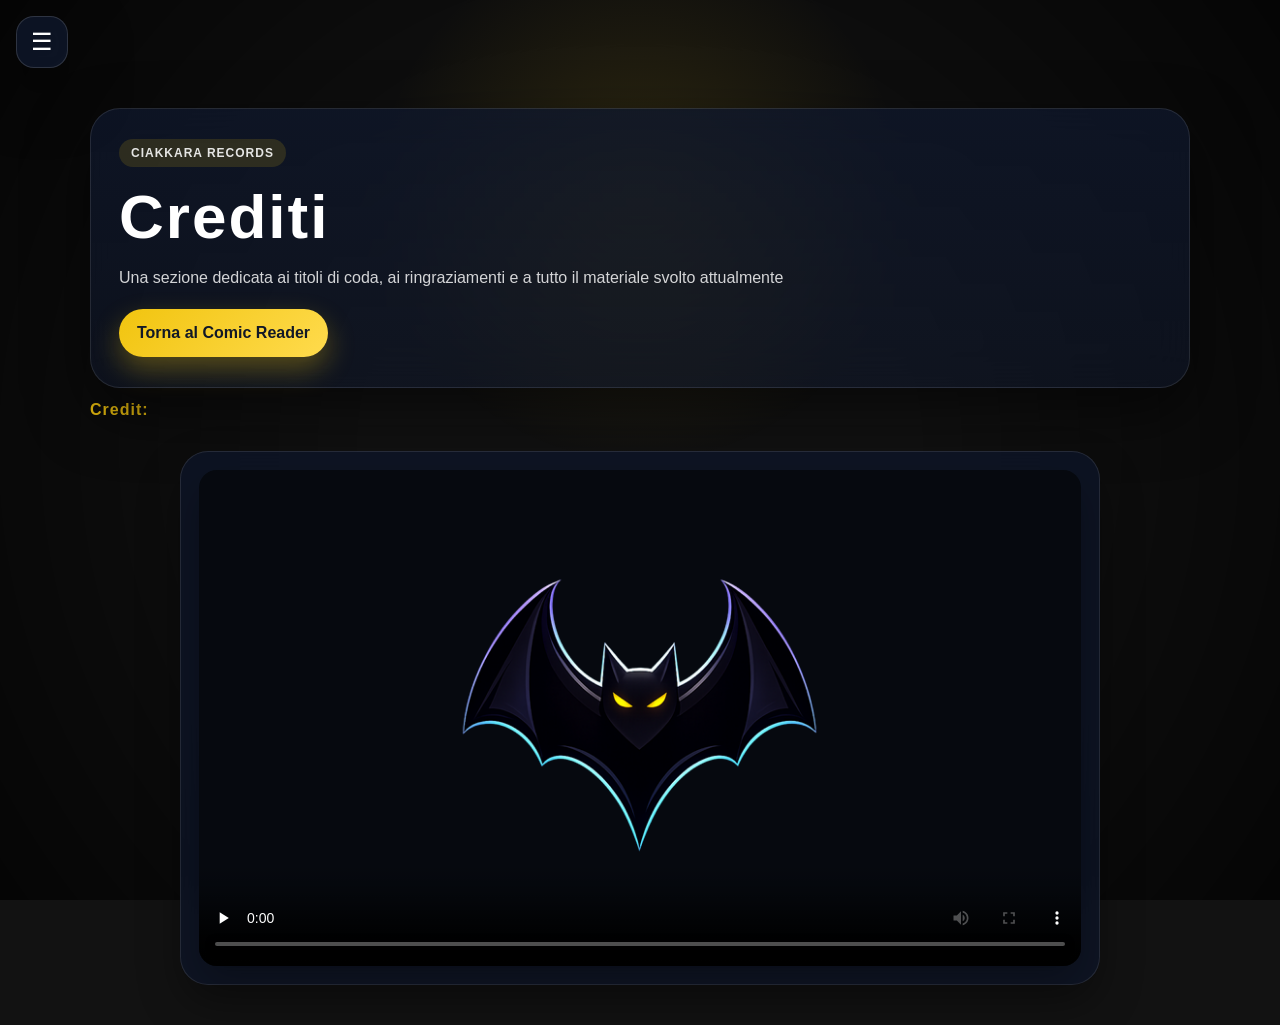
==== crediti.html @ e2aae5f2 "Menu included" ====
﻿<!DOCTYPE html>
<html lang="it">
<head>
  <meta charset="utf-8" />
  <meta name="viewport" content="width=device-width,initial-scale=1" />
  <meta
    http-equiv="Content-Security-Policy"
    content="default-src 'self'; script-src 'self'; style-src 'self' 'unsafe-inline'; img-src 'self' data: blob:; media-src 'self' blob:; connect-src 'self'; font-src 'self' data:; object-src 'none'; base-uri 'self'; form-action 'self'; frame-ancestors 'none'; worker-src 'self'; manifest-src 'self'"
  />
  <title>Crediti | Batman Comic Reader</title>
  <meta name="theme-color" content="#000000" />
  <meta name="mobile-web-app-capable" content="yes" />
  <meta name="apple-mobile-web-app-status-bar-style" content="black-translucent" />
  <meta name="apple-mobile-web-app-title" content="Comic Reader" />
  <link rel="manifest" href="./manifest.json?v=7" />
  <link rel="icon" href="./icons/icon-192.png?v=7" type="image/png" />
  <link rel="apple-touch-icon" href="./icons/icon-192.png?v=7" />
  <link rel="stylesheet" href="./app.css?v=7" />
</head>
<body class="credits-page">
  <video id="bg-video" autoplay muted loop playsinline preload="metadata">
    <source src="gotham.mp4" type="video/mp4" />
  </video>

  <button
    id="hamburger-toggle"
    class="hamburger-toggle"
    type="button"
    aria-label="Apri menu principale"
    aria-controls="site-drawer"
    aria-expanded="false"
  >
    <span aria-hidden="true">&#9776;</span>
  </button>

  <div id="site-drawer-overlay" class="site-drawer-overlay" hidden></div>

  <aside
    id="site-drawer"
    class="site-drawer"
    aria-label="Menu principale"
    aria-hidden="true"
    inert
  >
    <nav class="site-drawer-nav" aria-label="Link principali">
      <a href="./index.html" class="site-drawer-link">Home</a>
      <a href="./storie.html" class="site-drawer-link">Storie</a>
      <a href="./personaggi.html" class="site-drawer-link">Personaggi</a>
      <a href="./crediti.html" class="site-drawer-link" aria-current="page">Crediti</a>
    </nav>
  </aside>

  <header class="credits-shell">
    <section class="credits-hero">
      <span class="stories-badge">Ciakkara Records</span>
      <h1 class="credits-title">Crediti</h1>
      <p class="credits-intro">
        Una sezione dedicata ai titoli di coda, ai ringraziamenti e a tutto il materiale svolto attualmente
      </p>
      <div class="stories-actions">
        <a class="credits-back-link" href="./index.html">Torna al Comic Reader</a>
      </div>
    </section>
  </header>

  <main class="credits-shell" role="main">
    <section class="credits-video-section" aria-labelledby="credits-video-title">
      <h2 id="credits-video-title" class="title-sub">Credit:</h2>

      <div class="credits-video-wrapper">
        <video class="credits-video" controls preload="none" poster="./assets/credits-poster.png">
          <source src="./videos/crediti.mp4" type="video/mp4" />
          Il tuo browser non supporta il video HTML5.
        </video>
      </div>
    </section>

  </main>

  <script src="./site-menu.js?v=7" defer></script>
</body>
</html>
---- app.css ----
﻿:root{
  --bg:#121212;
  --panel:rgba(255,255,255,0.08);
  --panel-strong:rgba(15,23,42,0.9);
  --stroke:rgba(255,255,255,0.14);
  --gold:#f1c40f;
  --gold-soft:#ffdb4d;
  --text:#ffffff;
  --muted:rgba(255,255,255,0.72);
  --shadow:0 24px 60px rgba(0,0,0,0.55);
}

html{
  height:100%;
  overscroll-behavior:none;
}

*{
  box-sizing:border-box;
}

body{
  background:var(--bg);
  color:var(--text);
  font-family:"Segoe UI",Tahoma,Verdana,sans-serif;
  margin:0;
  min-height:100vh;
  min-height:100dvh;
  display:flex;
  flex-direction:column;
  align-items:center;
  padding:28px 20px 40px;
  overflow-x:hidden;
  overscroll-behavior:none;
}

body.hamburger-open{
  overflow:hidden;
}

#bg-video{
  position:fixed;
  inset:0;
  width:100%;
  height:100%;
  object-fit:cover;
  z-index:-3;
  filter:brightness(0.22) blur(4px) contrast(1.12);
  transform:scale(1.05);
}

body::before{
  content:"";
  position:fixed;
  inset:0;
  z-index:-2;
  background:
    radial-gradient(circle at 50% 22%, rgba(241,196,15,0.14), transparent 28%),
    radial-gradient(circle at center, transparent 36%, rgba(0,0,0,0.7) 100%);
  pointer-events:none;
}

.menu{
  position:fixed;
  top:20px;
  left:86px;
  display:flex;
  gap:10px;
  padding:8px 12px;
  background:rgba(15,23,42,0.84);
  backdrop-filter:blur(20px);
  border:1px solid var(--stroke);
  border-radius:30px;
  box-shadow:var(--shadow);
  z-index:2000;
  transition:transform .35s ease, opacity .35s ease, visibility .35s ease;
}

.season-menu-close{
  width:40px;
  height:40px;
  display:inline-flex;
  align-items:center;
  justify-content:center;
  border:none;
  border-radius:14px;
  background:rgba(255,255,255,0.08);
  color:var(--text);
  font-size:24px;
  line-height:1;
  cursor:pointer;
  transition:transform .18s ease, background .18s ease;
}

.season-menu-close:hover,
.season-menu-close:focus-visible{
  transform:translateY(-2px);
  background:rgba(255,255,255,0.16);
  outline:none;
}

.menu.hidden,
.menu.is-compact-hidden{
  opacity:0;
  visibility:hidden;
  transform:translateY(-16px);
  pointer-events:none;
}

.hamburger-toggle{
  position:fixed;
  top:16px;
  left:16px;
  width:52px;
  height:52px;
  display:inline-flex;
  align-items:center;
  justify-content:center;
  border:none;
  border-radius:18px;
  background:rgba(15,23,42,0.84);
  color:var(--text);
  backdrop-filter:blur(20px);
  border:1px solid var(--stroke);
  box-shadow:var(--shadow);
  cursor:pointer;
  z-index:2200;
  transition:transform .22s ease, background .22s ease;
}

.hamburger-toggle span{
  font-size:24px;
  line-height:1;
}

.hamburger-toggle:hover,
.hamburger-toggle:focus-visible{
  transform:translateY(-2px);
  background:rgba(20,30,48,0.94);
  outline:none;
}

.site-drawer-overlay{
  position:fixed;
  inset:0;
  z-index:2140;
  background:rgba(2,6,18,0.6);
  backdrop-filter:blur(4px);
}

.site-drawer-overlay[hidden]{
  display:none;
}

.site-drawer{
  position:fixed;
  top:0;
  left:0;
  bottom:0;
  width:min(82vw, 320px);
  padding:88px 18px 24px;
  display:flex;
  flex-direction:column;
  background:rgba(11,19,38,0.96);
  backdrop-filter:blur(22px);
  border-right:1px solid rgba(255,255,255,0.08);
  box-shadow:28px 0 48px rgba(0,0,0,0.35);
  transform:translateX(-105%);
  opacity:0;
  visibility:hidden;
  pointer-events:none;
  transition:transform .28s ease, opacity .22s ease, visibility .22s ease;
  z-index:2160;
}

.site-drawer.is-open{
  transform:translateX(0);
  opacity:1;
  visibility:visible;
  pointer-events:auto;
}

.site-drawer-nav{
  display:flex;
  flex-direction:column;
  gap:10px;
}

.site-drawer-link{
  display:flex;
  align-items:center;
  min-height:52px;
  padding:0 16px;
  border-radius:18px;
  text-decoration:none;
  color:rgba(255,255,255,0.92);
  background:rgba(255,255,255,0.05);
  border:1px solid rgba(255,255,255,0.06);
  font-size:15px;
  font-weight:700;
  transition:transform .18s ease, background .18s ease, color .18s ease;
}

.site-drawer-link:hover,
.site-drawer-link:focus-visible{
  transform:translateX(4px);
  background:rgba(241,196,15,0.96);
  color:#0f172a;
  outline:none;
}

.site-drawer-link[aria-current="page"]{
  background:rgba(241,196,15,0.96);
  color:#0f172a;
  box-shadow:0 10px 24px rgba(241,196,15,0.22);
}

.stories-page{
  padding-top:108px;
}

.credits-page{
  padding-top:108px;
}

.personaggi-page,
.roulette-page{
  padding-top:108px;
}

.stories-shell{
  width:min(100%, 1220px);
  display:flex;
  flex-direction:column;
  gap:28px;
}

.stories-hero{
  width:100%;
  padding:30px 28px;
  border-radius:30px;
  background:linear-gradient(180deg, rgba(15,23,42,0.82), rgba(15,23,42,0.58));
  border:1px solid rgba(255,255,255,0.1);
  box-shadow:var(--shadow);
  backdrop-filter:blur(20px);
}

.stories-badge{
  display:inline-flex;
  align-items:center;
  justify-content:center;
  width:fit-content;
  margin-bottom:14px;
  padding:7px 12px;
  border-radius:999px;
  background:rgba(241,196,15,0.14);
  color:rgba(255,255,255,0.88);
  font-size:12px;
  font-weight:800;
  letter-spacing:1px;
  text-transform:uppercase;
}

.stories-title{
  margin:0 0 12px;
  font-size:clamp(34px, 6vw, 62px);
  font-weight:900;
  letter-spacing:2px;
}

.stories-intro{
  max-width:760px;
  margin:0;
  color:rgba(255,255,255,0.82);
  font-size:16px;
  line-height:1.7;
}

.stories-actions{
  margin-top:18px;
  display:flex;
  flex-wrap:wrap;
  gap:12px;
}

.stories-back-link{
  display:inline-flex;
  align-items:center;
  justify-content:center;
  min-height:48px;
  padding:0 18px;
  border-radius:999px;
  text-decoration:none;
  font-weight:800;
  background:linear-gradient(135deg, var(--gold), var(--gold-soft));
  color:#111827;
  box-shadow:0 12px 28px rgba(241,196,15,0.32);
  transition:transform .18s ease, box-shadow .18s ease;
}

.stories-back-link:hover,
.stories-back-link:focus-visible{
  transform:translateY(-2px);
  box-shadow:0 16px 34px rgba(241,196,15,0.4);
  outline:none;
}

.seasons-section{
  display:flex;
  flex-direction:column;
  gap:16px;
}

.seasons-grid{
  display:grid;
  grid-template-columns:repeat(3, minmax(0, 1fr));
  gap:22px;
}

.season-card{
  display:flex;
  flex-direction:column;
  min-width:0;
  overflow:hidden;
  text-decoration:none;
  color:var(--text);
  border-radius:28px;
  background:rgba(15,23,42,0.78);
  border:1px solid rgba(255,255,255,0.1);
  box-shadow:0 20px 44px rgba(0,0,0,0.28);
  backdrop-filter:blur(18px);
  transition:transform .22s ease, box-shadow .22s ease, border-color .22s ease;
}

.season-card:hover,
.season-card:focus-visible{
  transform:translateY(-5px);
  box-shadow:0 30px 60px rgba(0,0,0,0.36);
  border-color:rgba(241,196,15,0.3);
  outline:none;
}

.season-cover{
  position:relative;
  aspect-ratio:3 / 4.1;
  overflow:hidden;
  background:rgba(255,255,255,0.05);
}

.season-cover::after{
  content:"";
  position:absolute;
  inset:0;
  background:linear-gradient(to top, rgba(9,13,24,0.78), transparent 45%);
  pointer-events:none;
}

.season-cover img{
  width:100%;
  height:100%;
  display:block;
  object-fit:cover;
}

.season-info{
  display:flex;
  flex-direction:column;
  gap:10px;
  padding:18px 18px 20px;
}

.season-badge{
  display:inline-flex;
  align-items:center;
  justify-content:center;
  width:fit-content;
  min-height:34px;
  padding:0 12px;
  border-radius:999px;
  background:rgba(241,196,15,0.14);
  color:var(--gold-soft);
  font-size:12px;
  font-weight:800;
  letter-spacing:1px;
  text-transform:uppercase;
}

.season-title{
  margin:0;
  font-size:22px;
  line-height:1.2;
}

.season-subtitle{
  margin:0;
  color:rgba(255,255,255,0.78);
  font-size:14px;
  line-height:1.55;
}

.season-link-note{
  color:rgba(255,255,255,0.58);
  font-size:12px;
  line-height:1.45;
}

.story-lore{
  display:flex;
  flex-direction:column;
  gap:20px;
}

.story-lore-hero,
.story-lore-section{
  padding:24px 24px 26px;
  border-radius:28px;
  background:rgba(15,23,42,0.74);
  border:1px solid rgba(255,255,255,0.08);
  box-shadow:0 18px 40px rgba(0,0,0,0.24);
  backdrop-filter:blur(18px);
}

.story-lore-title{
  margin:0 0 12px;
  font-size:clamp(26px, 4vw, 40px);
  line-height:1.15;
}

.story-lore-section .story-lore-title{
  font-size:clamp(22px, 3vw, 30px);
}

.story-lore-subtitle{
  margin:0 0 12px;
  color:rgba(255,255,255,0.9);
  font-size:18px;
  line-height:1.6;
}

.story-lore-text{
  margin:0;
  color:rgba(255,255,255,0.8);
  font-size:15px;
  line-height:1.75;
}

.story-lore-grid{
  display:grid;
  grid-template-columns:repeat(3, minmax(0, 1fr));
  gap:18px;
}

.story-lore-grid-two{
  grid-template-columns:repeat(2, minmax(0, 1fr));
}

.story-lore-card{
  display:flex;
  flex-direction:column;
  gap:10px;
  min-width:0;
  padding:18px 18px 20px;
  border-radius:22px;
  background:rgba(255,255,255,0.04);
  border:1px solid rgba(255,255,255,0.08);
  box-shadow:inset 0 0 0 1px rgba(255,255,255,0.01);
}

.story-lore-card h4{
  margin:0;
  color:rgba(255,255,255,0.96);
  font-size:17px;
  line-height:1.35;
}

.story-lore-quote{
  margin:0;
  padding:26px 24px;
  border-radius:28px;
  background:linear-gradient(135deg, rgba(241,196,15,0.18), rgba(15,23,42,0.82));
  border:1px solid rgba(241,196,15,0.22);
  box-shadow:0 18px 40px rgba(0,0,0,0.24);
  color:rgba(255,255,255,0.96);
  font-size:clamp(18px, 2.2vw, 24px);
  font-weight:700;
  line-height:1.6;
}

.credits-shell{
  width:min(100%, 1100px);
  display:flex;
  flex-direction:column;
  gap:28px;
}

.showcase-shell{
  width:min(100%, 1100px);
  display:flex;
  flex-direction:column;
  gap:28px;
}

.credits-hero{
  width:100%;
  padding:30px 28px;
  border-radius:30px;
  background:linear-gradient(180deg, rgba(15,23,42,0.82), rgba(15,23,42,0.58));
  border:1px solid rgba(255,255,255,0.1);
  box-shadow:var(--shadow);
  backdrop-filter:blur(20px);
}

.showcase-hero{
  width:100%;
  padding:30px 28px;
  border-radius:30px;
  background:linear-gradient(180deg, rgba(15,23,42,0.82), rgba(15,23,42,0.58));
  border:1px solid rgba(255,255,255,0.1);
  box-shadow:var(--shadow);
  backdrop-filter:blur(20px);
}

.credits-title{
  margin:0 0 12px;
  font-size:clamp(34px, 6vw, 62px);
  font-weight:900;
  letter-spacing:2px;
}

.credits-intro{
  max-width:760px;
  margin:0;
  color:rgba(255,255,255,0.82);
  font-size:16px;
  line-height:1.7;
}

.showcase-title{
  margin:0 0 12px;
  font-size:clamp(34px, 6vw, 62px);
  font-weight:900;
  letter-spacing:2px;
}

.showcase-intro{
  max-width:760px;
  margin:0;
  color:rgba(255,255,255,0.82);
  font-size:16px;
  line-height:1.7;
}

.showcase-grid{
  display:grid;
  grid-template-columns:repeat(2, minmax(0, 1fr));
  gap:20px;
}

.showcase-card{
  padding:22px 22px 24px;
  border-radius:24px;
  background:rgba(15,23,42,0.74);
  border:1px solid rgba(255,255,255,0.08);
  box-shadow:0 18px 40px rgba(0,0,0,0.24);
  backdrop-filter:blur(18px);
}

.showcase-card h2,
.showcase-card h3{
  margin:0 0 12px;
}

.showcase-card p{
  margin:0;
  color:rgba(255,255,255,0.8);
  line-height:1.7;
}

.showcase-note{
  width:100%;
  max-width:920px;
  margin:0 auto;
  padding:18px 20px;
  border-radius:22px;
  background:rgba(241,196,15,0.12);
  border:1px solid rgba(241,196,15,0.2);
  color:rgba(255,255,255,0.88);
  line-height:1.65;
}

.showcase-back-link{
  display:inline-flex;
  align-items:center;
  justify-content:center;
  width:fit-content;
  min-height:48px;
  padding:0 18px;
  border-radius:999px;
  text-decoration:none;
  font-weight:800;
  background:linear-gradient(135deg, var(--gold), var(--gold-soft));
  color:#111827;
  box-shadow:0 12px 28px rgba(241,196,15,0.32);
  transition:transform .18s ease, box-shadow .18s ease;
}

.showcase-back-link:hover,
.showcase-back-link:focus-visible{
  transform:translateY(-2px);
  box-shadow:0 16px 34px rgba(241,196,15,0.4);
  outline:none;
}

.credits-video-section{
  display:flex;
  flex-direction:column;
  gap:18px;
}

.credits-video-wrapper{
  width:100%;
  max-width:920px;
  margin:0 auto;
  padding:18px;
  border-radius:28px;
  background:rgba(15,23,42,0.78);
  border:1px solid rgba(255,255,255,0.1);
  box-shadow:0 20px 44px rgba(0,0,0,0.28);
  backdrop-filter:blur(18px);
}

.credits-video{
  width:100%;
  display:block;
  aspect-ratio:16 / 9;
  border-radius:18px;
  background:#06090f;
  box-shadow:0 18px 38px rgba(0,0,0,0.3);
}

.credits-note{
  margin:12px 2px 0;
  color:rgba(255,255,255,0.64);
  font-size:13px;
  line-height:1.5;
}

.credits-info{
  max-width:920px;
  margin:0 auto;
  padding:22px 24px;
  border-radius:24px;
  background:rgba(15,23,42,0.68);
  border:1px solid rgba(255,255,255,0.08);
  box-shadow:0 16px 36px rgba(0,0,0,0.24);
  backdrop-filter:blur(16px);
}

.credits-info h2{
  margin:0 0 12px;
  font-size:24px;
}

.credits-info p{
  margin:0;
  color:rgba(255,255,255,0.8);
  line-height:1.7;
}

.credits-back-link{
  display:inline-flex;
  align-items:center;
  justify-content:center;
  width:fit-content;
  min-height:48px;
  padding:0 18px;
  border-radius:999px;
  text-decoration:none;
  font-weight:800;
  background:linear-gradient(135deg, var(--gold), var(--gold-soft));
  color:#111827;
  box-shadow:0 12px 28px rgba(241,196,15,0.32);
  transition:transform .18s ease, box-shadow .18s ease;
}

.credits-back-link:hover,
.credits-back-link:focus-visible{
  transform:translateY(-2px);
  box-shadow:0 16px 34px rgba(241,196,15,0.4);
  outline:none;
}

.season-popup-row{
  width:100%;
  max-width:760px;
  display:flex;
  justify-content:flex-start;
  margin:0 0 14px;
}

.season-popup-compact,
.season-popup-fixed{
  position:relative;
  min-width:32px;
  min-height:32px;
  display:inline-flex;
  align-items:center;
  justify-content:flex-start;
  gap:10px;
  padding:0 10px 0 0;
  border:none;
  border-radius:10px;
  background:rgba(15,23,42,0.88);
  color:var(--text);
  box-shadow:var(--shadow);
  backdrop-filter:blur(18px);
  border:1px solid rgba(255,255,255,0.12);
  cursor:pointer;
  transition:transform .28s ease, opacity .28s ease, visibility .28s ease, background .22s ease;
}

.season-popup-compact:hover,
.season-popup-compact:focus-visible{
  transform:translateY(-2px);
  background:rgba(20,30,48,0.94);
  outline:none;
}

.season-popup-compact.is-hidden{
  opacity:0;
  visibility:hidden;
  transform:translateY(-12px);
  pointer-events:none;
}

.season-popup-helper{
  width:fit-content;
  max-width:760px;
  margin:0 0 10px;
  padding:8px 12px;
  border-radius:999px;
  background:rgba(15,23,42,0.7);
  border:1px solid rgba(255,255,255,0.12);
  box-shadow:0 12px 28px rgba(0,0,0,0.25);
  color:rgba(255,255,255,0.92);
  font-size:13px;
  font-weight:700;
  letter-spacing:.2px;
  line-height:1.3;
  text-align:left;
  align-self:flex-start;
}

.theme-song-card{
  width:100%;
  max-width:760px;
  margin:0 0 14px;
  padding:14px 16px;
  display:flex;
  flex-direction:column;
  gap:12px;
  border-radius:20px;
  background:rgba(15,23,42,0.7);
  border:1px solid rgba(255,255,255,0.12);
  box-shadow:0 16px 34px rgba(0,0,0,0.26);
  backdrop-filter:blur(16px);
}

.theme-song-head{
  display:flex;
  align-items:center;
  justify-content:space-between;
  gap:16px;
  isolation:isolate;
}

.theme-song-copy{
  display:flex;
  flex-direction:column;
  gap:6px;
  min-width:0;
}

.theme-song-kicker{
  display:inline-flex;
  width:fit-content;
  padding:5px 10px;
  border-radius:999px;
  background:rgba(241,196,15,0.14);
  color:rgba(255,255,255,0.88);
  font-size:11px;
  font-weight:800;
  letter-spacing:1px;
  text-transform:uppercase;
}

.theme-song-text{
  margin:0;
  color:rgba(255,255,255,0.86);
  font-size:14px;
  line-height:1.5;
}

.theme-song-visual{
  width:82px;
  height:82px;
  object-fit:cover;
  border-radius:50%;
  mix-blend-mode:screen;
  filter:brightness(1.16) saturate(1.2) contrast(1.2);
  box-shadow:0 0 34px rgba(241,196,15,0.26);
  background:transparent;
}

.theme-song-visual-shell{
  position:relative;
  width:82px;
  height:82px;
  flex:0 0 82px;
}

.theme-song-visual-shell .theme-song-visual{
  position:absolute;
  inset:0;
  display:block;
}

.theme-song-visual-static{
  opacity:1;
  transition:opacity .2s ease;
}

.theme-song-visual-animated{
  opacity:0;
  transition:opacity .2s ease;
}

.theme-song-card.is-playing .theme-song-visual-static{
  opacity:0;
}

.theme-song-card.is-playing .theme-song-visual-animated{
  opacity:1;
}

.theme-song-player-shell{
  width:100%;
  display:flex;
  align-items:center;
  gap:8px;
  padding:8px;
  background:rgba(10,20,46,0.34);
  backdrop-filter:blur(20px);
  -webkit-backdrop-filter:blur(20px);
  border-radius:24px;
  border:1px solid rgba(106,144,255,0.14);
  box-shadow:
    inset 0 0 0 1px rgba(255,255,255,0.02),
    0 14px 34px rgba(8,16,38,0.16);
}

.theme-song-control{
  border:none;
  display:flex;
  align-items:center;
  justify-content:center;
  gap:10px;
  width:52px;
  height:52px;
  padding:0 16px;
  border-radius:20px;
  background:transparent;
  color:rgba(222,232,255,0.92);
  cursor:pointer;
  overflow:hidden;
  transition:
    width .4s cubic-bezier(0.175, 0.885, 0.32, 1.275),
    background .25s ease,
    color .25s ease,
    transform .25s ease;
}

.theme-song-control:hover,
.theme-song-control:focus-visible{
  width:135px;
  background:rgba(87,126,219,0.18);
  outline:none;
}

.theme-song-card.is-playing .theme-song-play{
  background:rgba(18,34,72,0.92);
  color:#ffffff;
  width:135px;
  box-shadow:0 10px 24px rgba(8,16,38,0.24);
}

.theme-song-card.is-muted .theme-song-mute{
  background:rgba(18,34,72,0.92);
  color:#ffffff;
}

.theme-song-control-icon{
  min-width:20px;
  display:inline-flex;
  align-items:center;
  justify-content:center;
  font-size:16px;
}

.theme-song-control-text{
  display:none;
}

.theme-song-progress-block{
  min-width:0;
  flex:1 1 auto;
  display:flex;
  flex-direction:column;
  gap:8px;
  padding:0 6px;
}

.theme-song-time{
  color:rgba(214,226,255,0.86);
  font-size:12px;
  font-weight:700;
  letter-spacing:.4px;
}

.theme-song-progress{
  width:100%;
  accent-color:#8faeff;
}

.theme-song-player{
  display:none;
}

@media (max-width:600px){
  .theme-song-head{
    align-items:flex-start;
  }

  .theme-song-visual-shell{
    width:64px;
    height:64px;
    flex-basis:64px;
  }

  .theme-song-visual{
    width:64px;
    height:64px;
  }

  .theme-song-player-shell{
    flex-wrap:nowrap;
    align-items:center;
    padding:10px;
  }

  .theme-song-control:hover,
  .theme-song-control:focus-visible,
  .theme-song-card.is-playing .theme-song-play{
    width:112px;
  }

  .theme-song-progress-block{
    width:auto;
    order:2;
    flex:1 1 auto;
    padding:0 4px;
  }

  .theme-song-play{
    order:1;
    flex:0 0 auto;
  }

  .theme-song-mute{
    order:3;
    flex:0 0 auto;
  }
}

.season-popup-code{
  min-width:auto;
  width:32px;
  height:32px;
  display:inline-flex;
  align-items:center;
  justify-content:center;
  padding:0;
  border-radius:9px;
  background:linear-gradient(135deg, var(--gold), var(--gold-soft));
  color:#0f172a;
  font-weight:900;
  font-size:13px;
  letter-spacing:.4px;
}

.season-popup-label{
  display:inline-block;
  max-width:220px;
  overflow:hidden;
  text-overflow:ellipsis;
  white-space:nowrap;
  font-size:13px;
  font-weight:700;
  color:rgba(255,255,255,0.86);
}

button,
.hamburger-toggle,
.season-popup-compact,
.toolbar,
.page-jump,
.install-app-btn,
.theme-song-control,
.theme-video-close{
  touch-action:manipulation;
}

.link{
  display:inline-flex;
  align-items:center;
  gap:10px;
  width:52px;
  height:52px;
  padding:0 8px;
  overflow:hidden;
  white-space:nowrap;
  border-radius:18px;
  text-decoration:none;
  font-weight:700;
  font-size:14px;
  color:var(--gold);
  background:rgba(255,255,255,0.08);
  transition:width .45s cubic-bezier(.175,.885,.32,1.275), background .25s ease, transform .18s ease, color .25s ease;
}

.link:hover,
.link:focus-visible,
.link.expanded{
  width:220px;
  background:rgba(241,196,15,0.96);
  color:#0f172a;
  transform:translateY(-2px);
}

.link.active{
  background:var(--gold);
  color:#0f172a;
  box-shadow:0 6px 18px rgba(241,196,15,0.45);
}

.link-icon{
  min-width:28px;
  display:inline-flex;
  align-items:center;
  justify-content:center;
  font-weight:800;
}

.link-text{
  max-width:0;
  opacity:0;
  transform:translateX(-6px);
  transition:max-width .45s ease, opacity .25s ease, transform .25s ease;
  color:inherit;
}

.link:hover .link-text,
.link:focus-visible .link-text,
.link.expanded .link-text{
  max-width:480px;
  opacity:1;
  transform:translateX(0);
}

.title-container{
  display:flex;
  align-items:center;
  justify-content:center;
  gap:18px;
  width:100%;
  max-width:980px;
  margin:20px 0 14px;
  text-align:center;
}

.logo-wrap{
  display:flex;
  align-items:center;
  justify-content:center;
  filter:drop-shadow(0 6px 12px rgba(0,0,0,0.6));
}

.title-text{
  position:relative;
  display:flex;
  flex-direction:column;
  align-items:center;
  gap:8px;
  line-height:1;
}

.title-main{
  margin:0;
  position:relative;
  z-index:2;
  font-weight:900;
  font-size:clamp(36px, 6.5vw, 92px);
  letter-spacing:6px;
  text-transform:uppercase;
  background:linear-gradient(180deg, #fff0b8 0%, var(--gold) 30%, #c28f06 60%, #0b0b0b 100%);
  -webkit-background-clip:text;
  background-clip:text;
  color:transparent;
  text-shadow:0 1px 0 rgba(0,0,0,0.55), 0 10px 30px rgba(0,0,0,0.45);
  transition:transform .35s cubic-bezier(.2,.9,.2,1), filter .35s ease;
}

.title-main::after{
  content:"";
  position:absolute;
  left:-10%;
  top:0;
  width:120%;
  height:40%;
  transform:skewX(-12deg);
  background:linear-gradient(90deg, rgba(255,255,255,0.08), rgba(255,255,255,0.35), rgba(255,255,255,0.08));
  pointer-events:none;
  mix-blend-mode:screen;
  filter:blur(6px);
  opacity:0.9;
}

.title-main.glitch{
  transform:translateX(-2px) skewX(-1deg) scale(1.01);
  filter:drop-shadow(0 6px 18px rgba(0,0,0,0.55));
}

.title-main.glitch::before,
.title-main.glitch::after{
  content:attr(data-text);
  position:absolute;
  inset:0;
  pointer-events:none;
  mix-blend-mode:screen;
  opacity:0.85;
}

.title-main.glitch::before{
  color:rgba(255,96,96,0.9);
  transform:translateX(-3px) translateY(1px);
  clip-path:polygon(0 0,100% 0,100% 30%,0 30%);
}

.title-main.glitch::after{
  color:rgba(96,168,255,0.9);
  transform:translateX(3px) translateY(-1px);
  clip-path:polygon(0 70%,100% 70%,100% 100%,0 100%);
}

.title-sub{
  color:rgba(241,196,15,0.96);
  font-weight:600;
  font-size:clamp(12px, 1.4vw, 16px);
  letter-spacing:1px;
}

.title-reflection{
  position:absolute;
  left:50%;
  top:calc(100% + 6px);
  width:92%;
  height:26px;
  transform:translateX(-50%) scaleY(-1);
  border-radius:8px;
  opacity:0.28;
  filter:blur(6px);
  background:linear-gradient(180deg, rgba(241,196,15,0.08), rgba(0,0,0,0));
  mask-image:linear-gradient(to bottom, rgba(0,0,0,0.6), rgba(0,0,0,0));
}

.title-scanline{
  position:absolute;
  inset:0;
  border-radius:8px;
  background-image:linear-gradient(rgba(255,255,255,0.02) 1px, rgba(0,0,0,0) 1px);
  background-size:100% 3px;
  mix-blend-mode:overlay;
  opacity:0.18;
}

.reader-meta{
  width:100%;
  display:flex;
  justify-content:center;
  margin:0 0 18px;
}

.experience-layout{
  width:min(100%, 1320px);
  display:grid;
  grid-template-columns:minmax(0, 1fr);
  gap:40px;
  align-items:start;
}

.comic-panel{
  min-width:0;
}

.status-chip{
  padding:10px 16px;
  border-radius:999px;
  background:rgba(0,0,0,0.34);
  border:1px solid rgba(255,255,255,0.1);
  color:var(--muted);
  font-size:14px;
  text-align:center;
  backdrop-filter:blur(12px);
}

.comic-wrapper{
  position:relative;
  width:100%;
  max-width:760px;
  padding:22px;
  background:rgba(255,255,255,0.06);
  backdrop-filter:blur(18px);
  border:1px solid rgba(255,255,255,0.12);
  border-radius:28px;
  box-shadow:0 40px 90px rgba(0,0,0,0.65), inset 0 0 0 1px rgba(255,255,255,0.04);
  perspective:1200px;
  transform-style:preserve-3d;
  overflow:visible;
  transition:transform .4s ease, box-shadow .4s ease;
  touch-action:pan-y pinch-zoom;
  will-change:transform;
}

.comic-wrapper:hover{
  transform:translateY(-6px);
  box-shadow:0 55px 120px rgba(0,0,0,0.75), inset 0 0 0 1px rgba(255,255,255,0.06);
}

.page-stage{
  position:relative;
  width:100%;
  overflow:hidden;
  transform-style:preserve-3d;
  contain:paint;
  isolation:isolate;
  aspect-ratio:3 / 4;
  border-radius:16px;
}

.comic-frame{
  position:relative;
  width:100%;
  height:100%;
}

.page-layer{
  position:absolute;
  inset:0;
  pointer-events:none;
  will-change:transform;
  transform:translate3d(0,0,0);
}

.page-layer.is-empty{
  opacity:0;
}

.page-layer img{
  width:100%;
  height:100%;
  display:block;
  object-fit:contain;
  background:rgba(0,0,0,0.3);
  backface-visibility:hidden;
  transform:translateZ(0);
  will-change:transform;
}

.page-layer.prev{ z-index:1; }
.page-layer.current{ z-index:2; }
.page-layer.next{ z-index:1; }

.page-layer.current img{
  filter:none;
}

#page-shadow{
  position:absolute;
  inset:0;
  pointer-events:none;
  opacity:0;
  transition:opacity .25s ease;
  z-index:3;
}

#page-counter{
  position:absolute;
  right:24px;
  bottom:24px;
  padding:10px 18px;
  border-radius:18px;
  background:var(--panel-strong);
  backdrop-filter:blur(12px);
  box-shadow:0 10px 30px rgba(0,0,0,0.6);
  font-size:14px;
  font-weight:600;
  z-index:5;
}

#vignette-container{
  position:absolute;
  inset:0;
  z-index:4;
}

.vignetta-area{
  position:absolute;
  cursor:pointer;
  background:rgba(255,255,255,0);
  transition:background .18s ease;
  -webkit-tap-highlight-color:transparent;
  -webkit-touch-callout:none;
  user-select:none;
}

@media (hover:hover){
  .vignetta-area:hover{
    background:rgba(255,255,255,0.12);
    outline:2px solid var(--gold);
  }
}

.vignetta-area.active-touch{
  background:rgba(255,255,255,0.18);
  outline:2px solid var(--gold);
}

.toolbar{
  width:100%;
  max-width:760px;
  display:flex;
  align-items:center;
  justify-content:center;
  gap:12px;
  flex-wrap:wrap;
  margin-top:22px;
}

.nav-btn,
.page-jump button,
.install-actions button,
.install-app-btn{
  border:none;
  border-radius:999px;
  font-weight:800;
  cursor:pointer;
}

.nav-btn,
.page-jump button,
.install-primary,
.install-app-btn{
  background:linear-gradient(135deg, var(--gold), var(--gold-soft));
  color:#111827;
  box-shadow:0 12px 28px rgba(241,196,15,0.42);
}

.nav-btn,
.page-jump button{
  padding:10px 22px;
  font-size:15px;
  transition:transform .22s ease, box-shadow .22s ease, opacity .22s ease;
}

.nav-btn:hover,
.page-jump button:hover,
.install-app-btn:hover{
  transform:translateY(-3px);
  box-shadow:0 18px 40px rgba(241,196,15,0.55);
}

.nav-btn:focus-visible,
.page-jump button:focus-visible,
.install-app-btn:focus-visible,
.install-actions button:focus-visible{
  outline:2px solid rgba(255,255,255,0.9);
  outline-offset:3px;
}

.nav-btn:disabled{
  opacity:.45;
  cursor:not-allowed;
  box-shadow:none;
  transform:none;
}

.page-jump{
  display:flex;
  gap:12px;
  align-items:center;
  justify-content:center;
  flex-wrap:wrap;
}

.page-jump input{
  width:110px;
  padding:10px 14px;
  border:2px solid #333;
  border-radius:12px;
  background:#1e1e1e;
  color:var(--gold);
  text-align:center;
  font-size:15px;
}

.modal{
  position:fixed;
  inset:0;
  z-index:3000;
  display:flex;
  align-items:center;
  justify-content:center;
  background:rgba(0,0,0,0.95);
  cursor:zoom-out;
}

.modal[hidden]{
  display:none;
}

.modal-content{
  max-width:95%;
  max-height:95%;
  border-radius:14px;
  box-shadow:0 30px 80px rgba(0,0,0,0.8);
}

.theme-video-modal{
  position:fixed;
  inset:0;
  z-index:3100;
  display:flex;
  align-items:center;
  justify-content:center;
  padding:20px;
  background:rgba(3,8,20,0.82);
  backdrop-filter:blur(10px);
}

.theme-video-modal[hidden]{
  display:none;
}

.theme-video-card{
  width:min(100%, 920px);
  display:flex;
  flex-direction:column;
  gap:14px;
  padding:18px;
  border-radius:24px;
  background:rgba(11,19,38,0.92);
  border:1px solid rgba(255,255,255,0.12);
  box-shadow:0 28px 64px rgba(0,0,0,0.48);
}

.theme-video-topbar{
  display:flex;
  align-items:center;
  justify-content:space-between;
  gap:12px;
}

.theme-video-title{
  font-size:14px;
  font-weight:800;
  letter-spacing:.8px;
  text-transform:uppercase;
  color:rgba(255,255,255,0.9);
}

.theme-video-close{
  border:none;
  border-radius:999px;
  padding:10px 16px;
  background:rgba(255,255,255,0.08);
  color:var(--text);
  font-weight:700;
  cursor:pointer;
  transition:transform .18s ease, background .18s ease;
}

.theme-video-close:hover,
.theme-video-close:focus-visible{
  transform:translateY(-2px);
  background:rgba(255,255,255,0.16);
  outline:none;
}

.theme-video-player{
  width:100%;
  max-height:72vh;
  display:block;
  border-radius:18px;
  background:#000;
  box-shadow:0 16px 44px rgba(0,0,0,0.42);
}

.install-app-btn{
  position:fixed;
  right:18px;
  bottom:18px;
  z-index:3200;
  max-width:min(84vw, 220px);
  padding:12px 18px;
  font-size:14px;
  line-height:1.2;
  text-align:center;
  transition:transform .22s ease, box-shadow .22s ease;
}

.install-app-btn[hidden],
.install-modal[hidden]{
  display:none;
}

.install-modal{
  position:fixed;
  inset:0;
  z-index:3300;
  display:flex;
  align-items:center;
  justify-content:center;
  padding:20px;
  background:rgba(0,0,0,0.72);
  backdrop-filter:blur(8px);
}

.install-modal-card{
  width:min(100%, 360px);
  padding:22px;
  border:1px solid rgba(255,255,255,0.12);
  border-radius:22px;
  background:rgba(15,23,42,0.96);
  box-shadow:0 24px 60px rgba(0,0,0,0.45);
  color:var(--text);
  transform:translateY(0);
  animation:installModalIn .24s ease-out;
}

.install-modal-card h2{
  margin:0 0 10px;
  font-size:22px;
}

.install-modal-card p{
  margin:0 0 14px;
  color:var(--muted);
  line-height:1.5;
}

.install-steps{
  margin:0 0 18px;
  padding-left:18px;
  color:var(--text);
  line-height:1.5;
}

.install-actions{
  display:flex;
  gap:10px;
  justify-content:flex-end;
  flex-wrap:wrap;
}

.install-actions button{
  padding:10px 14px;
}


.roulette-section{
  width:100%;
  margin:0 0 40px;
}

.roulette-shell{
  display:flex;
  flex-direction:column;
  gap:18px;
}

.roulette-copy{
  text-align:center;
}

.roulette-kicker{
  display:inline-block;
  margin-bottom:10px;
  padding:6px 12px;
  border-radius:999px;
  background:rgba(241,196,15,0.14);
  color:rgba(255,255,255,0.82);
  font-size:12px;
  font-weight:700;
  letter-spacing:1.4px;
  text-transform:uppercase;
}

.roulette-copy h2{
  margin:0 0 10px;
  font-size:clamp(28px, 4vw, 42px);
}

.roulette-description{
  width:min(100%, 720px);
  margin:0 auto;
  color:var(--muted);
  line-height:1.6;
}

.roulette-card{
  width:100%;
  padding:24px 22px 20px;
  border-radius:28px;
  background:linear-gradient(180deg, rgba(255,255,255,0.08), rgba(255,255,255,0.04));
  border:1px solid rgba(255,255,255,0.1);
  box-shadow:var(--shadow);
  backdrop-filter:blur(18px);
  display:flex;
  flex-direction:column;
  align-items:center;
  gap:20px;
}

.roulette-container{
  position:relative;
  width:min(100%, 500px);
  aspect-ratio:1 / 1;
  cursor:pointer;
  user-select:none;
  outline:none;
}

.roulette-container:focus-visible,
.roulette-btn:focus-visible{
  outline:2px solid rgba(255,255,255,0.92);
  outline-offset:4px;
}

#roulette-wheel{
  width:100%;
  height:100%;
  display:block;
  border-radius:50%;
  box-shadow:inset 0 0 0 12px rgba(0,0,0,0.22), 0 0 30px rgba(255,255,255,0.08);
}

.roulette-ball{
  position:absolute;
  width:18px;
  height:18px;
  background:#fff;
  border-radius:50%;
  box-shadow:0 0 15px rgba(255,255,255,0.8);
  transform:translate(-50%, -50%);
  pointer-events:none;
  z-index:2;
}

.roulette-pointer{
  position:absolute;
  top:-10px;
  left:50%;
  transform:translateX(-50%);
  width:0;
  height:0;
  border-left:14px solid transparent;
  border-right:14px solid transparent;
  border-top:26px solid var(--gold);
  filter:drop-shadow(0 0 8px rgba(241,196,15,0.55));
  z-index:3;
}

.roulette-center{
  position:absolute;
  inset:50% auto auto 50%;
  width:68px;
  height:68px;
  transform:translate(-50%, -50%);
  border-radius:50%;
  background:radial-gradient(circle at 30% 30%, #f0d47d, #8c6717 74%);
  box-shadow:inset 0 2px 8px rgba(255,255,255,0.28), 0 6px 18px rgba(0,0,0,0.35);
  z-index:2;
  pointer-events:none;
}

.roulette-controls{
  width:100%;
  display:flex;
  flex-direction:column;
  align-items:center;
  gap:14px;
}

.roulette-actions{
  display:flex;
  gap:12px;
  flex-wrap:wrap;
  justify-content:center;
}

.roulette-btn{
  border:none;
  border-radius:999px;
  padding:12px 20px;
  font-size:15px;
  font-weight:800;
  cursor:pointer;
  transition:transform .18s ease, box-shadow .18s ease, opacity .18s ease;
}

.roulette-btn:hover{
  transform:translateY(-2px);
}

.roulette-btn:disabled{
  opacity:.55;
  cursor:not-allowed;
  transform:none;
}

.roulette-btn-primary{
  background:linear-gradient(135deg, var(--gold), var(--gold-soft));
  color:#151515;
  box-shadow:0 12px 28px rgba(241,196,15,0.32);
}

.roulette-btn-secondary{
  background:rgba(255,255,255,0.08);
  color:var(--text);
  border:1px solid rgba(255,255,255,0.12);
}

.roulette-result-panel{
  width:min(100%, 460px);
  padding:18px 18px 16px;
  border-radius:22px;
  background:rgba(0,0,0,0.28);
  border:1px solid rgba(255,255,255,0.08);
  text-align:center;
}

.roulette-result-label{
  display:block;
  margin-bottom:8px;
  color:var(--muted);
  font-size:13px;
  text-transform:uppercase;
  letter-spacing:1.2px;
}

.roulette-result{
  min-height:40px;
  font-size:clamp(22px, 3.5vw, 32px);
  font-weight:700;
  line-height:1.35;
}

.roulette-hint{
  color:var(--muted);
  font-size:15px;
  text-align:center;
  line-height:1.5;
}

.roulette-legend{
  display:flex;
  gap:12px;
  flex-wrap:wrap;
  justify-content:center;
  color:var(--muted);
  font-size:14px;
}

.roulette-legend span{
  display:inline-flex;
  align-items:center;
  gap:8px;
  padding:8px 12px;
  border-radius:999px;
  background:rgba(255,255,255,0.05);
}

.roulette-legend i{
  width:12px;
  height:12px;
  border-radius:50%;
  display:inline-block;
}

.roulette-green{ background:#1f9d55; }
.roulette-red{ background:#b71c1c; }
.roulette-black{ background:#111111; border:1px solid rgba(255,255,255,0.12); }


@keyframes installModalIn{
  from{
    opacity:0;
    transform:translateY(12px) scale(0.98);
  }
  to{
    opacity:1;
    transform:translateY(0) scale(1);
  }
}

@media (min-width:1180px){
  .experience-layout{
    grid-template-columns:minmax(0, 1.7fr) minmax(320px, .92fr);
    gap:34px;
  }

  .comic-panel{
    display:flex;
    flex-direction:column;
    align-items:center;
  }


  .roulette-section{
    margin-top:6px;
  }

  .roulette-shell{
    position:sticky;
    top:108px;
  }

  .roulette-card{
    min-height:fit-content;
  }

}

@media (max-width:600px){
  body{
    padding-top:84px;
    padding-bottom:140px;
    min-height:calc(100dvh + 140px);
    overflow-x:hidden;
    overflow-y:auto;
    overscroll-behavior-y:contain;
    touch-action:manipulation;
  }

  .menu{
    top:8px;
    left:50%;
    transform:translateX(-50%);
    padding:6px 8px;
    box-shadow:0 12px 30px rgba(0,0,0,0.55);
  }

  .menu.hidden{
    transform:translateX(-50%) translateY(-14px);
  }

  .menu.is-compact-hidden{
    transform:translateX(-50%) translateY(-14px);
  }

  .season-popup-compact{
    min-width:32px;
    min-height:32px;
    gap:8px;
    padding:0 10px 0 0;
    border-radius:10px;
  }

  .season-popup-code{
    width:32px;
    height:32px;
    border-radius:9px;
    font-size:12px;
  }

  .season-popup-helper{
    margin-bottom:6px;
    font-size:12px;
  }

  .season-popup-label{
    max-width:170px;
    font-size:12px;
  }

  .link{
    min-width:44px;
    height:44px;
    font-size:13px;
  }

  .season-menu-close{
    width:38px;
    height:38px;
    border-radius:12px;
    font-size:22px;
  }

  .title-container{
    gap:12px;
    margin-top:0;
  }

  .hamburger-toggle{
    top:10px;
    left:12px;
    width:46px;
    height:46px;
    border-radius:16px;
  }

  .hamburger-toggle span{
    font-size:22px;
  }

  .site-drawer{
    width:min(84vw, 300px);
    padding-top:74px;
  }

  .stories-page{
    padding-top:88px;
  }

  .credits-page{
    padding-top:88px;
  }

  .personaggi-page,
  .roulette-page{
    padding-top:88px;
  }

  .stories-hero{
    padding:22px 18px;
    border-radius:24px;
  }

  .stories-title{
    letter-spacing:1px;
  }

  .stories-intro{
    font-size:15px;
  }

  .story-lore-hero,
  .story-lore-section{
    padding:20px 16px 22px;
    border-radius:22px;
  }

  .story-lore-subtitle{
    font-size:16px;
  }

  .story-lore-grid,
  .story-lore-grid-two{
    grid-template-columns:1fr;
    gap:14px;
  }

  .story-lore-card{
    padding:16px;
    border-radius:18px;
  }

  .story-lore-quote{
    padding:22px 18px;
    border-radius:22px;
  }

  .credits-hero{
    padding:22px 18px;
    border-radius:24px;
  }

  .showcase-hero{
    padding:22px 18px;
    border-radius:24px;
  }

  .credits-title{
    letter-spacing:1px;
  }

  .credits-intro{
    font-size:15px;
  }

  .showcase-title{
    letter-spacing:1px;
  }

  .showcase-intro{
    font-size:15px;
  }

  .showcase-grid{
    grid-template-columns:1fr;
    gap:16px;
  }

  .showcase-card{
    padding:18px 16px 20px;
    border-radius:20px;
  }

  .showcase-note{
    padding:16px;
    border-radius:18px;
  }

  .credits-video-wrapper{
    padding:12px;
    border-radius:22px;
  }

  .credits-info{
    padding:18px 16px;
    border-radius:20px;
  }

  .seasons-grid{
    grid-template-columns:1fr;
    gap:18px;
  }

  .title-main{
    letter-spacing:2px;
  }

  .comic-wrapper{
    width:100%;
    max-width:760px;
    padding:14px;
    touch-action:pan-y pinch-zoom;
  }

  .nav-btn{
    display:none;
  }

  #page-counter{
    right:14px;
    bottom:14px;
    padding:8px 12px;
    font-size:13px;
  }

  .install-app-btn{
    right:14px;
    bottom:16px;
    padding:12px 16px;
    font-size:13px;
  }

  .install-modal{
    align-items:flex-end;
    padding:16px;
  }

  .install-modal-card{
    width:min(100%, 420px);
    border-radius:24px 24px 18px 18px;
  }

  .theme-video-modal{
    align-items:center;
    justify-content:center;
    padding:12px;
  }

  .theme-video-card{
    padding:14px;
    border-radius:24px 24px 18px 18px;
  }


  .roulette-section{
    margin-top:44px;
    margin-bottom:24px;
  }

  .roulette-card{
    padding:18px 14px 16px;
    border-radius:22px;
  }

  .roulette-btn{
    width:100%;
    justify-content:center;
  }

  .roulette-result-panel{
    padding:16px 14px;
  }

  .roulette-hint{
    font-size:14px;
  }

  .theme-video-close{
    padding:9px 14px;
  }

  .theme-video-player{
    max-height:58vh;
    border-radius:16px;
  }

}

@media (hover:none) and (pointer:coarse){
  button:hover,
  .hamburger-toggle:hover,
  .season-popup-compact:hover,
  .nav-btn:hover,
  .page-jump button:hover,
  .theme-song-control:hover,
  .theme-video-close:hover,
  .season-card:hover,
  .stories-back-link:hover,
  .credits-back-link:hover{
    transform:none;
  }

  button:focus,
  .hamburger-toggle:focus,
  .season-popup-compact:focus,
  .nav-btn:focus,
  .page-jump button:focus,
  .theme-song-control:focus,
  .theme-video-close:focus{
    outline:none;
  }
}

@supports not (background-clip:text){
  .title-main{
    color:var(--gold);
    background:none;
    text-shadow:0 0 8px rgba(0,0,0,0.7);
  }
}
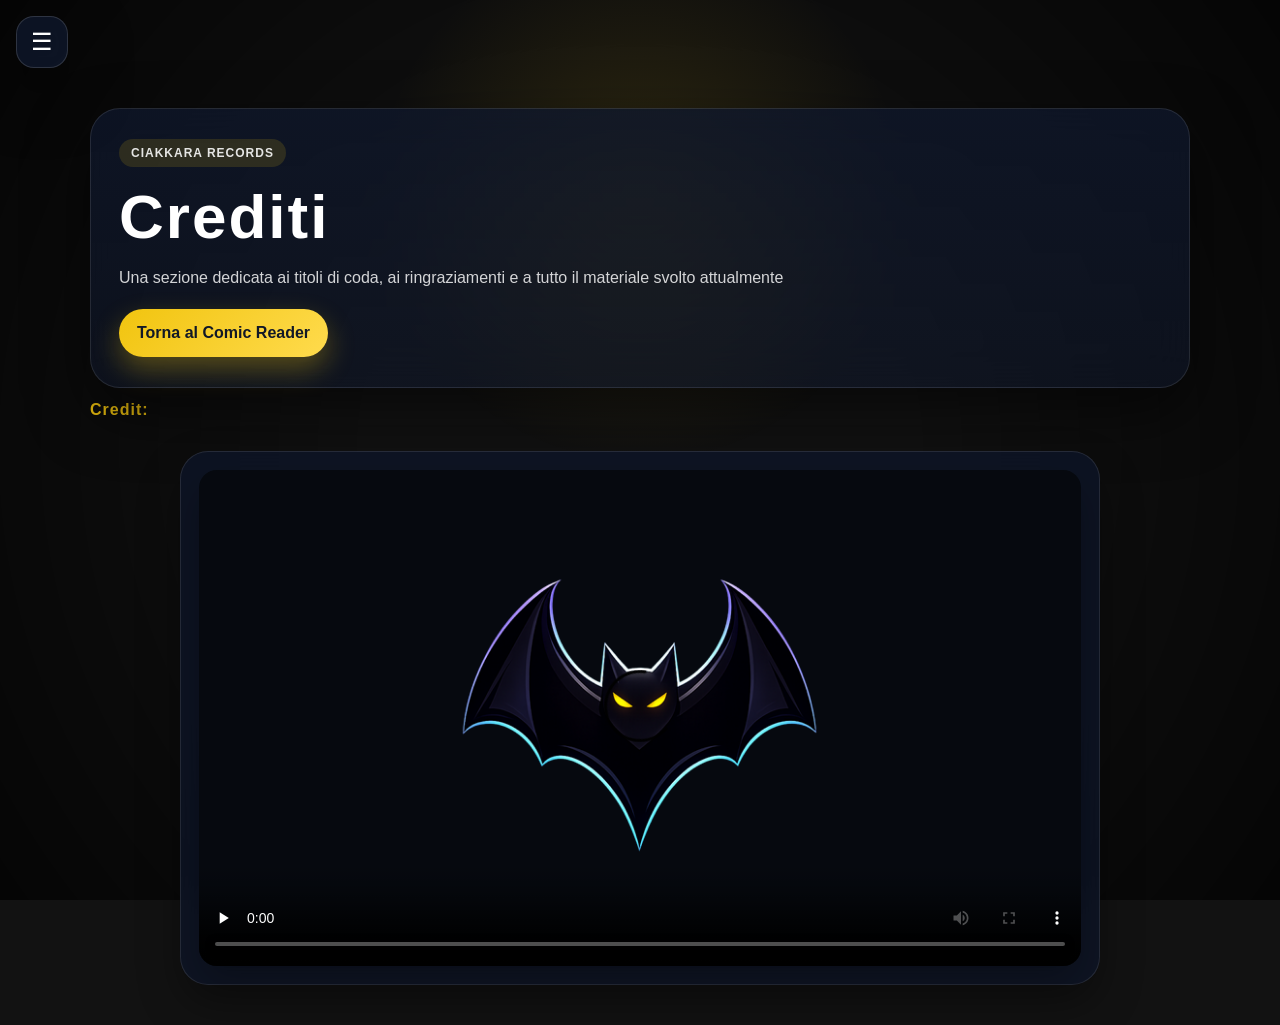
==== commit fe9e2af1: "index update" ====
--- a/crediti.html
+++ b/crediti.html
@@ -5,7 +5,7 @@
   <meta name="viewport" content="width=device-width,initial-scale=1" />
   <meta
     http-equiv="Content-Security-Policy"
-    content="default-src 'self'; script-src 'self'; style-src 'self' 'unsafe-inline'; img-src 'self' data: blob:; media-src 'self' blob:; connect-src 'self'; font-src 'self' data:; object-src 'none'; base-uri 'self'; form-action 'self'; frame-ancestors 'none'; worker-src 'self'; manifest-src 'self'"
+    content="default-src 'self'; script-src 'self'; style-src 'self'; img-src 'self' data: blob:; media-src 'self' blob:; connect-src 'self'; font-src 'self' data:; object-src 'none'; base-uri 'self'; form-action 'self'; worker-src 'self'; manifest-src 'self'"
   />
   <title>Crediti | Batman Comic Reader</title>
   <meta name="theme-color" content="#000000" />
@@ -80,4 +80,3 @@
   <script src="./site-menu.js?v=7" defer></script>
 </body>
 </html>
-
--- a/app.css
+++ b/app.css
@@ -8,6 +8,15 @@
   --text:#ffffff;
   --muted:rgba(255,255,255,0.72);
   --shadow:0 24px 60px rgba(0,0,0,0.55);
+  --page-stage-aspect-ratio:3 / 4;
+  --page-layer-transition:transform .3s ease;
+  --prev-layer-transform:translate3d(-100%,0,0);
+  --current-layer-transform:translate3d(0,0,0);
+  --next-layer-transform:translate3d(100%,0,0);
+  --page-shadow-opacity:0;
+  --page-shadow-background:linear-gradient(to right, rgba(0,0,0,0.5), transparent);
+  --roulette-ball-left:50%;
+  --roulette-ball-top:7%;
 }
 
 html{
@@ -1140,6 +1149,14 @@
   filter:drop-shadow(0 6px 18px rgba(0,0,0,0.55));
 }
 
+.title-main.glitch-flash{
+  filter:brightness(1.4) saturate(1.1);
+}
+
+.title-main.is-touch-pulse{
+  transform:translateY(-3px) scale(1.02);
+}
+
 .title-main.glitch::before,
 .title-main.glitch::after{
   content:attr(data-text);
@@ -1253,7 +1270,7 @@
   transform-style:preserve-3d;
   contain:paint;
   isolation:isolate;
-  aspect-ratio:3 / 4;
+  aspect-ratio:var(--page-stage-aspect-ratio);
   border-radius:16px;
 }
 
@@ -1268,7 +1285,7 @@
   inset:0;
   pointer-events:none;
   will-change:transform;
-  transform:translate3d(0,0,0);
+  transition:var(--page-layer-transition);
 }
 
 .page-layer.is-empty{
@@ -1286,9 +1303,20 @@
   will-change:transform;
 }
 
-.page-layer.prev{ z-index:1; }
-.page-layer.current{ z-index:2; }
-.page-layer.next{ z-index:1; }
+.page-layer.prev{
+  z-index:1;
+  transform:var(--prev-layer-transform);
+}
+
+.page-layer.current{
+  z-index:2;
+  transform:var(--current-layer-transform);
+}
+
+.page-layer.next{
+  z-index:1;
+  transform:var(--next-layer-transform);
+}
 
 .page-layer.current img{
   filter:none;
@@ -1298,7 +1326,8 @@
   position:absolute;
   inset:0;
   pointer-events:none;
-  opacity:0;
+  opacity:var(--page-shadow-opacity);
+  background:var(--page-shadow-background);
   transition:opacity .25s ease;
   z-index:3;
 }
@@ -1325,12 +1354,21 @@
 
 .vignetta-area{
   position:absolute;
+  inset:0;
   cursor:pointer;
   background:rgba(255,255,255,0);
   transition:background .18s ease;
   -webkit-tap-highlight-color:transparent;
   -webkit-touch-callout:none;
   user-select:none;
+}
+
+.vignetta-area.vignetta-layout-0{
+  inset:auto;
+  top:0;
+  left:0;
+  width:100%;
+  height:100%;
 }
 
 @media (hover:hover){
@@ -1666,6 +1704,8 @@
 
 .roulette-ball{
   position:absolute;
+  left:var(--roulette-ball-left);
+  top:var(--roulette-ball-top);
   width:18px;
   height:18px;
   background:#fff;
@@ -2165,3 +2205,6 @@
 }
 
 
+
+
+
